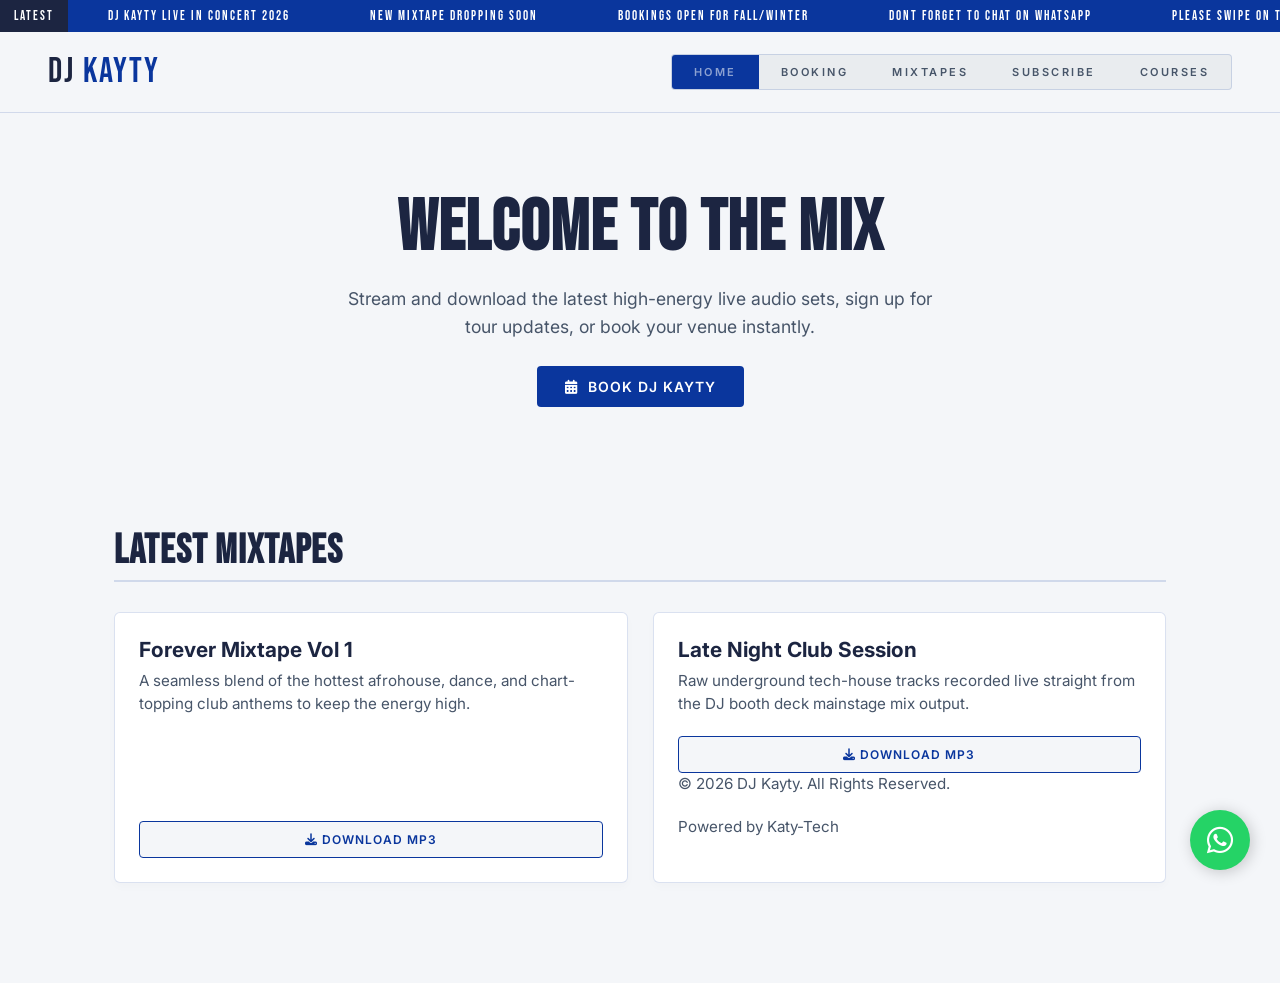
==== index.html @ bd0722b9 "Initial commit: DJ Kayty website with courses, booking, and gallery" ====
<!DOCTYPE html>
<html lang="en">
<head>
    <meta charset="UTF-8">
    <meta name="viewport" content="width=device-width, initial-scale=1.0, maximum-scale=1.0, user-scalable=no">
    <title>DJ Kayty | Home</title>
    <link rel="stylesheet" href="https://cdnjs.cloudflare.com/ajax/libs/font-awesome/6.4.0/css/all.min.css">
    <link href="https://fonts.googleapis.com/css2?family=Bebas+Neue&family=Inter:wght=300;400;500;600&display=swap" rel="stylesheet">
    <script>
        (function(w,d,e,u,f,l,n){w[f]=w[f]||function(){(w[f].q=w[f].q||[])
        .push(arguments);},l=d.createElement(e),l.async=1,l.src=u,
        n=d.getElementsByTagName(e)[0],n.parentNode.insertBefore(l,n);})
        (window,document,'script','https://assets.mailerlite.com/js/universal.js','ml');
        ml('account', '2432227');
    </script>
    <style>
        *, *::before, *::after { box-sizing: border-box; margin: 0; padding: 0; }

        :root {
            --blue: #0A369D;         
            --blue-hover: #001F54;   
            --whatsapp-green: #25D366;
            --whatsapp-hover: #128C7E;
            --bg: #F4F6F9;           
            --bg-card: #ffffff;      
            --text-dark: #1C2541;    
            --text-muted: #475569;   
            --border: rgba(10, 54, 157, 0.15);
        }

        html { scroll-behavior: smooth; }

        body {
            background: var(--bg);
            color: var(--text-dark);
            font-family: 'Inter', sans-serif;
            min-height: 100vh;
            overflow-x: hidden;
        }

        .fade-in { animation: fadein 0.9s ease both; }
        @keyframes fadein {
            from { opacity: 0; transform: translateY(18px); }
            to { opacity: 1; transform: none; }
        }

        /* TICKER */
        .ticker-wrap {
            background: var(--blue);
            overflow: hidden;
            height: 32px;
            display: flex;
            align-items: center;
            position: relative;
            z-index: 10;
        }
        .ticker-label {
            background: var(--text-dark);
            color: #ffffff;
            font-family: 'Bebas Neue', sans-serif;
            font-size: 13px;
            letter-spacing: 2px;
            padding: 0 14px;
            height: 100%;
            display: flex;
            align-items: center;
            flex-shrink: 0;
        }
        .ticker-track {
            display: flex;
            white-space: nowrap;
            animation: ticker 22s linear infinite;
        }
        .ticker-track span {
            font-family: 'Bebas Neue', sans-serif;
            font-size: 13px;
            letter-spacing: 2px;
            color: #ffffff;
            padding: 0 40px;
        }
        @keyframes ticker {
            0% { transform: translateX(0); }
            100% { transform: translateX(-50%); }
        }

        /* NAV */
        nav {
            position: relative;
            z-index: 10;
            display: flex;
            align-items: center;
            justify-content: space-between;
            padding: 22px 48px;
            border-bottom: 1px solid var(--border);
            background: rgba(244, 246, 249, 0.95);
            backdrop-filter: blur(10px);
        }
        .nav-logo {
            font-family: 'Bebas Neue', sans-serif;
            font-size: 2.2rem;
            line-height: 1;
            letter-spacing: 2px;
            text-decoration: none;
        }
        .nav-logo .dj { color: var(--text-dark); }
        .nav-logo .kayty { color: var(--blue); }
        nav ul {
            list-style: none;
            display: flex;
            gap: 0;
            border: 1px solid var(--border);
            border-radius: 4px;
            overflow: hidden;
            background: #E9ECEF;
        }
        nav ul li a {
            color: var(--text-muted);
            text-decoration: none;
            font-size: 11px;
            font-weight: 600;
            letter-spacing: 2.5px;
            text-transform: uppercase;
            padding: 10px 22px;
            display: block;
            transition: all 0.2s ease;
        }
        nav ul li a:hover {
            color: #ffffff;
            background: var(--blue);
        }

        /* HERO SECTION */
        .hero {
            padding: 80px 24px;
            text-align: center;
        }
        .hero h1 {
            font-family: 'Bebas Neue', sans-serif;
            font-size: 4.5rem;
            color: var(--text-dark);
            letter-spacing: 1px;
            line-height: 1;
        }
        .hero p {
            color: var(--text-muted);
            max-width: 600px;
            margin: 20px auto;
            font-size: 1.1rem;
            line-height: 1.6;
        }

        /* BUTTONS */
        .btn-container {
            display: flex;
            justify-content: center;
            gap: 15px;
            flex-wrap: wrap;
            margin-top: 25px;
        }
        .btn {
            display: inline-flex;
            align-items: center;
            gap: 10px;
            text-decoration: none;
            padding: 12px 28px;
            font-weight: 600;
            border-radius: 4px;
            font-size: 14px;
            text-transform: uppercase;
            letter-spacing: 1px;
            transition: background 0.2s, transform 0.1s;
        }
        .btn:active { transform: scale(0.98); }
        .btn-blue { background: var(--blue); color: #fff; }
        .btn-blue:hover { background: var(--blue-hover); }

        /* FLOATING WHATSAPP BUTTON (BOTTOM RIGHT) */
        .whatsapp-float {
            position: fixed;
            bottom: 30px;
            right: 30px;
            background-color: var(--whatsapp-green);
            color: #FFF;
            border-radius: 50px;
            text-align: center;
            font-size: 30px;
            box-shadow: 2px 2px 15px rgba(0,0,0,0.2);
            z-index: 100;
            width: 60px;
            height: 60px;
            display: flex;
            align-items: center;
            justify-content: center;
            text-decoration: none;
            transition: all 0.3s ease;
        }
        .whatsapp-float:hover {
            background-color: var(--whatsapp-hover);
            transform: translateY(-5px);
        }

        /* SECTION STYLING */
        .container {
            max-width: 1100px;
            margin: 0 auto;
            padding: 40px 24px;
        }
        .section-title {
            font-family: 'Bebas Neue', sans-serif;
            font-size: 2.5rem;
            letter-spacing: 1px;
            margin-bottom: 30px;
            border-bottom: 2px solid var(--border);
            padding-bottom: 5px;
        }

        /* MIXTAPE GRID */
        .mixtape-grid {
            display: grid;
            grid-template-columns: repeat(auto-fit, minmax(280px, 1fr));
            gap: 25px;
            margin-bottom: 60px;
        }
        .mixtape-card {
            background: var(--bg-card);
            border: 1px solid var(--border);
            border-radius: 6px;
            padding: 24px;
            box-shadow: 0 4px 10px rgba(0,0,0,0.02);
            display: flex;
            flex-direction: column;
            justify-content: space-between;
        }
        .mixtape-card h3 {
            font-size: 1.3rem;
            margin-bottom: 8px;
            color: var(--text-dark);
        }
        .mixtape-card p {
            color: var(--text-muted);
            font-size: 0.95rem;
            margin-bottom: 20px;
            line-height: 1.5;
        }
        .download-btn {
            background: var(--bg);
            color: var(--blue);
            border: 1px solid var(--blue);
            text-align: center;
            padding: 10px;
            border-radius: 4px;
            font-weight: 600;
            text-decoration: none;
            text-transform: uppercase;
            font-size: 12px;
            letter-spacing: 1px;
            transition: all 0.2s;
            display: block;
        }
        .download-btn:hover {
            background: var(--blue);
            color: #fff;
        }

        /* NEWSLETTER FORM */
        .subscribe-box {
            background: var(--bg-card);
            border: 1px solid var(--border);
            border-radius: 6px;
            padding: 40px;
            text-align: center;
            box-shadow: 0 4px 10px rgba(0,0,0,0.02);
            max-width: 600px;
            margin: 0 auto 60px auto;
        }
        .subscribe-box h2 {
            font-family: 'Bebas Neue', sans-serif;
            font-size: 2.2rem;
            letter-spacing: 1px;
            margin-bottom: 10px;
        }
        .subscribe-box p {
            color: var(--text-muted);
            font-size: 0.95rem;
            margin-bottom: 25px;
        }
        .sub-form {
            display: flex;
            gap: 10px;
        }
        .sub-input {
            flex: 1;
            padding: 12px;
            border: 1px solid #CBD5E1;
            border-radius: 4px;
            font-size: 14px;
            background: #F8FAFC;
        }
        .sub-input:focus {
            outline: none;
            border-color: var(--blue);
        }
        .sub-btn {
            background: var(--blue);
            color: #ffffff;
            border: none;
            padding: 0 24px;
            font-size: 13px;
            font-weight: 600;
            text-transform: uppercase;
            letter-spacing: 1px;
            border-radius: 4px;
            cursor: pointer;
            transition: background 0.2s;
        }
        .sub-btn:hover {
            background: var(--blue-hover);
        }

        @media (max-width: 600px) {
            .sub-form { flex-direction: column; }
            nav { padding: 15px 20px; flex-direction: column; gap: 15px; }
            .whatsapp-float { bottom: 20px; right: 20px; width: 50px; height: 50px; font-size: 24px; }
        }
    </style>
</head>
<body>

    <a href="https://wa.me/0539206719" class="whatsapp-float" target="_blank">
        <i class="fa-brands fa-whatsapp"></i>
    </a>

    <div class="ticker-wrap">
        <div class="ticker-label">LATEST</div>
        <div class="ticker-track">
            <span>DJ KAYTY LIVE IN CONCERT 2026</span>
            <span>NEW MIXTAPE DROPPING SOON</span>
            <span>BOOKINGS OPEN FOR FALL/WINTER</span>
            <span>DONT FORGET TO CHAT ON WHATSAPP</span>
            <span>PLEASE SWIPE ON THE SCREEN TO GET THE COURCES PAGE</span> 
        </div>
    </div>

    <nav>
        <a href="#home" class="nav-logo">
            <span class="dj">DJ</span> <span class="kayty">KAYTY</span>
        </a>
        <ul>
            <li><a href="#home" style="color: #ffffff88; background: var(--blue);">Home</a></li>
            <li><a href="booking.html">Booking</a></li>
            <li><a href="#mixtapes">Mixtapes</a></li>
            <li><a href="subscribe.html">Subscribe</a></li>
            <li><a href="courses.html">Courses</a></li>
        </ul>
    </nav>

    <header id="home" class="hero fade-in">
        <h1>WELCOME TO THE MIX</h1>
        <p>Stream and download the latest high-energy live audio sets, sign up for tour updates, or book your venue instantly.</p>
        <div class="btn-container">
            <a href="booking.html" class="btn btn-blue"><i class="fa-solid fa-calendar-days"></i> Book DJ Kayty</a>
        </div>
    </header>

    <div class="container fade-in">
        
        <section id="mixtapes">
            <h2 class="section-title">Latest Mixtapes</h2>
            <div class="mixtape-grid">
                
                <div class="mixtape-card">
                    <div>
                        <h3>Forever Mixtape Vol 1</h3>
                        <p>A seamless blend of the hottest afrohouse, dance, and chart-topping club anthems to keep the energy high.</p>
                    </div>
                    <a href="#" class="download-btn" download><i class="fa-solid fa-download"></i> Download MP3</a>
                </div>

                <div class="mixtape-card">
                    <div>
                        <h3>Late Night Club Session</h3>
                        <p>Raw underground tech-house tracks recorded live straight from the DJ booth deck mainstage mix output.</p>
                    </div>
                    <a href="#" class="download-btn" download><i class="fa-solid fa-download"></i> Download MP3</a>
                    <footer class="site-footer">
        <p>&copy; 2026 DJ Kayty. All Rights Reserved.</p>
        <p class="powered-by">Powered by <span class="tech-brand">Katy-Tech</span></p>
    </footer>

</body>
</html>
                </body>
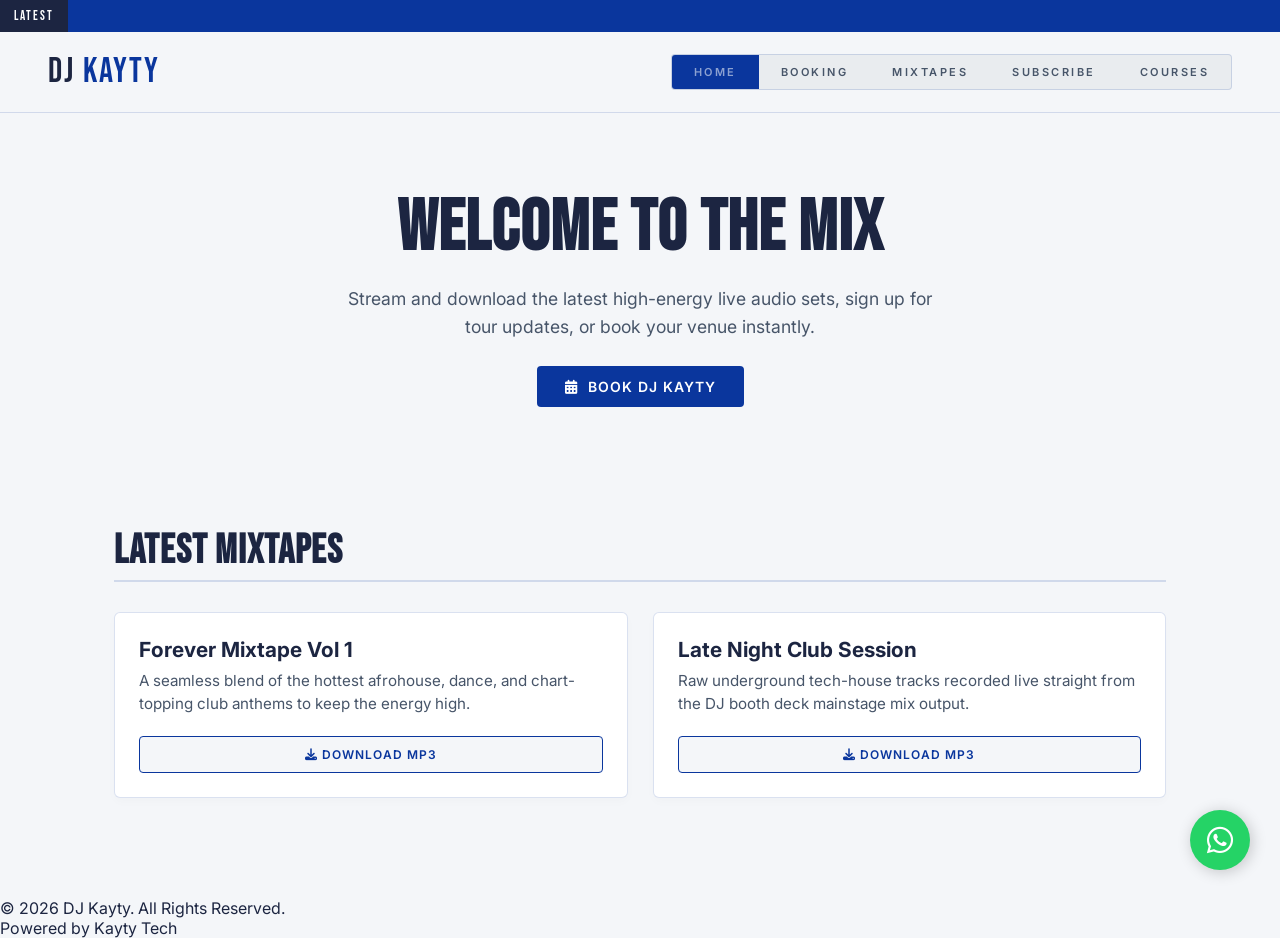
==== commit e64716a0: "Update site layout, mobile responsiveness, footer content, and announcement ticker containment" ====
--- a/index.html
+++ b/index.html
@@ -1,34 +1,48 @@
 <!DOCTYPE html>
 <html lang="en">
+
 <head>
     <meta charset="UTF-8">
     <meta name="viewport" content="width=device-width, initial-scale=1.0, maximum-scale=1.0, user-scalable=no">
     <title>DJ Kayty | Home</title>
     <link rel="stylesheet" href="https://cdnjs.cloudflare.com/ajax/libs/font-awesome/6.4.0/css/all.min.css">
-    <link href="https://fonts.googleapis.com/css2?family=Bebas+Neue&family=Inter:wght=300;400;500;600&display=swap" rel="stylesheet">
+    <link href="https://fonts.googleapis.com/css2?family=Bebas+Neue&family=Inter:wght=300;400;500;600&display=swap"
+        rel="stylesheet">
     <script>
-        (function(w,d,e,u,f,l,n){w[f]=w[f]||function(){(w[f].q=w[f].q||[])
-        .push(arguments);},l=d.createElement(e),l.async=1,l.src=u,
-        n=d.getElementsByTagName(e)[0],n.parentNode.insertBefore(l,n);})
-        (window,document,'script','https://assets.mailerlite.com/js/universal.js','ml');
+        (function (w, d, e, u, f, l, n) {
+            w[f] = w[f] || function () {
+                (w[f].q = w[f].q || [])
+                    .push(arguments);
+            }, l = d.createElement(e), l.async = 1, l.src = u,
+                n = d.getElementsByTagName(e)[0], n.parentNode.insertBefore(l, n);
+        })
+            (window, document, 'script', 'https://assets.mailerlite.com/js/universal.js', 'ml');
         ml('account', '2432227');
     </script>
     <style>
-        *, *::before, *::after { box-sizing: border-box; margin: 0; padding: 0; }
+        *,
+        *::before,
+        *::after {
+            box-sizing: border-box;
+            margin: 0;
+            padding: 0;
+        }
 
         :root {
-            --blue: #0A369D;         
-            --blue-hover: #001F54;   
+            --blue: #0A369D;
+            --blue-hover: #001F54;
             --whatsapp-green: #25D366;
             --whatsapp-hover: #128C7E;
-            --bg: #F4F6F9;           
-            --bg-card: #ffffff;      
-            --text-dark: #1C2541;    
-            --text-muted: #475569;   
+            --bg: #F4F6F9;
+            --bg-card: #ffffff;
+            --text-dark: #1C2541;
+            --text-muted: #475569;
             --border: rgba(10, 54, 157, 0.15);
         }
 
-        html { scroll-behavior: smooth; }
+        html {
+            scroll-behavior: smooth;
+        }
 
         body {
             background: var(--bg);
@@ -38,10 +52,20 @@
             overflow-x: hidden;
         }
 
-        .fade-in { animation: fadein 0.9s ease both; }
+        .fade-in {
+            animation: fadein 0.9s ease both;
+        }
+
         @keyframes fadein {
-            from { opacity: 0; transform: translateY(18px); }
-            to { opacity: 1; transform: none; }
+            from {
+                opacity: 0;
+                transform: translateY(18px);
+            }
+
+            to {
+                opacity: 1;
+                transform: none;
+            }
         }
 
         /* TICKER */
@@ -54,6 +78,7 @@
             position: relative;
             z-index: 10;
         }
+
         .ticker-label {
             background: var(--text-dark);
             color: #ffffff;
@@ -66,11 +91,19 @@
             align-items: center;
             flex-shrink: 0;
         }
+
         .ticker-track {
-            display: flex;
+            display: inline-flex;
+            position: absolute;
+            top: 0;
+            left: 100%;
+            height: 100%;
+            min-width: max-content;
+            align-items: center;
             white-space: nowrap;
-            animation: ticker 22s linear infinite;
-        }
+            animation: ticker 20s linear infinite;
+        }
+
         .ticker-track span {
             font-family: 'Bebas Neue', sans-serif;
             font-size: 13px;
@@ -78,9 +111,15 @@
             color: #ffffff;
             padding: 0 40px;
         }
+
         @keyframes ticker {
-            0% { transform: translateX(0); }
-            100% { transform: translateX(-50%); }
+            0% {
+                transform: translateX(0);
+            }
+
+            100% {
+                transform: translateX(-100%);
+            }
         }
 
         /* NAV */
@@ -95,6 +134,7 @@
             background: rgba(244, 246, 249, 0.95);
             backdrop-filter: blur(10px);
         }
+
         .nav-logo {
             font-family: 'Bebas Neue', sans-serif;
             font-size: 2.2rem;
@@ -102,8 +142,15 @@
             letter-spacing: 2px;
             text-decoration: none;
         }
-        .nav-logo .dj { color: var(--text-dark); }
-        .nav-logo .kayty { color: var(--blue); }
+
+        .nav-logo .dj {
+            color: var(--text-dark);
+        }
+
+        .nav-logo .kayty {
+            color: var(--blue);
+        }
+
         nav ul {
             list-style: none;
             display: flex;
@@ -113,6 +160,7 @@
             overflow: hidden;
             background: #E9ECEF;
         }
+
         nav ul li a {
             color: var(--text-muted);
             text-decoration: none;
@@ -124,6 +172,7 @@
             display: block;
             transition: all 0.2s ease;
         }
+
         nav ul li a:hover {
             color: #ffffff;
             background: var(--blue);
@@ -134,6 +183,7 @@
             padding: 80px 24px;
             text-align: center;
         }
+
         .hero h1 {
             font-family: 'Bebas Neue', sans-serif;
             font-size: 4.5rem;
@@ -141,6 +191,7 @@
             letter-spacing: 1px;
             line-height: 1;
         }
+
         .hero p {
             color: var(--text-muted);
             max-width: 600px;
@@ -157,6 +208,7 @@
             flex-wrap: wrap;
             margin-top: 25px;
         }
+
         .btn {
             display: inline-flex;
             align-items: center;
@@ -170,9 +222,19 @@
             letter-spacing: 1px;
             transition: background 0.2s, transform 0.1s;
         }
-        .btn:active { transform: scale(0.98); }
-        .btn-blue { background: var(--blue); color: #fff; }
-        .btn-blue:hover { background: var(--blue-hover); }
+
+        .btn:active {
+            transform: scale(0.98);
+        }
+
+        .btn-blue {
+            background: var(--blue);
+            color: #fff;
+        }
+
+        .btn-blue:hover {
+            background: var(--blue-hover);
+        }
 
         /* FLOATING WHATSAPP BUTTON (BOTTOM RIGHT) */
         .whatsapp-float {
@@ -184,7 +246,7 @@
             border-radius: 50px;
             text-align: center;
             font-size: 30px;
-            box-shadow: 2px 2px 15px rgba(0,0,0,0.2);
+            box-shadow: 2px 2px 15px rgba(0, 0, 0, 0.2);
             z-index: 100;
             width: 60px;
             height: 60px;
@@ -194,6 +256,7 @@
             text-decoration: none;
             transition: all 0.3s ease;
         }
+
         .whatsapp-float:hover {
             background-color: var(--whatsapp-hover);
             transform: translateY(-5px);
@@ -205,6 +268,7 @@
             margin: 0 auto;
             padding: 40px 24px;
         }
+
         .section-title {
             font-family: 'Bebas Neue', sans-serif;
             font-size: 2.5rem;
@@ -221,27 +285,31 @@
             gap: 25px;
             margin-bottom: 60px;
         }
+
         .mixtape-card {
             background: var(--bg-card);
             border: 1px solid var(--border);
             border-radius: 6px;
             padding: 24px;
-            box-shadow: 0 4px 10px rgba(0,0,0,0.02);
+            box-shadow: 0 4px 10px rgba(0, 0, 0, 0.02);
             display: flex;
             flex-direction: column;
             justify-content: space-between;
         }
+
         .mixtape-card h3 {
             font-size: 1.3rem;
             margin-bottom: 8px;
             color: var(--text-dark);
         }
+
         .mixtape-card p {
             color: var(--text-muted);
             font-size: 0.95rem;
             margin-bottom: 20px;
             line-height: 1.5;
         }
+
         .download-btn {
             background: var(--bg);
             color: var(--blue);
@@ -257,6 +325,7 @@
             transition: all 0.2s;
             display: block;
         }
+
         .download-btn:hover {
             background: var(--blue);
             color: #fff;
@@ -269,25 +338,29 @@
             border-radius: 6px;
             padding: 40px;
             text-align: center;
-            box-shadow: 0 4px 10px rgba(0,0,0,0.02);
+            box-shadow: 0 4px 10px rgba(0, 0, 0, 0.02);
             max-width: 600px;
             margin: 0 auto 60px auto;
         }
+
         .subscribe-box h2 {
             font-family: 'Bebas Neue', sans-serif;
             font-size: 2.2rem;
             letter-spacing: 1px;
             margin-bottom: 10px;
         }
+
         .subscribe-box p {
             color: var(--text-muted);
             font-size: 0.95rem;
             margin-bottom: 25px;
         }
+
         .sub-form {
             display: flex;
             gap: 10px;
         }
+
         .sub-input {
             flex: 1;
             padding: 12px;
@@ -296,10 +369,12 @@
             font-size: 14px;
             background: #F8FAFC;
         }
+
         .sub-input:focus {
             outline: none;
             border-color: var(--blue);
         }
+
         .sub-btn {
             background: var(--blue);
             color: #ffffff;
@@ -313,17 +388,33 @@
             cursor: pointer;
             transition: background 0.2s;
         }
+
         .sub-btn:hover {
             background: var(--blue-hover);
         }
 
         @media (max-width: 600px) {
-            .sub-form { flex-direction: column; }
-            nav { padding: 15px 20px; flex-direction: column; gap: 15px; }
-            .whatsapp-float { bottom: 20px; right: 20px; width: 50px; height: 50px; font-size: 24px; }
+            .sub-form {
+                flex-direction: column;
+            }
+
+            nav {
+                padding: 15px 20px;
+                flex-direction: column;
+                gap: 15px;
+            }
+
+            .whatsapp-float {
+                bottom: 20px;
+                right: 20px;
+                width: 50px;
+                height: 50px;
+                font-size: 24px;
+            }
         }
     </style>
 </head>
+
 <body>
 
     <a href="https://wa.me/0539206719" class="whatsapp-float" target="_blank">
@@ -337,7 +428,7 @@
             <span>NEW MIXTAPE DROPPING SOON</span>
             <span>BOOKINGS OPEN FOR FALL/WINTER</span>
             <span>DONT FORGET TO CHAT ON WHATSAPP</span>
-            <span>PLEASE SWIPE ON THE SCREEN TO GET THE COURCES PAGE</span> 
+            <span>PLEASE SWIPE ON THE SCREEN TO GET THE COURCES PAGE</span>
         </div>
     </div>
 
@@ -356,22 +447,24 @@
 
     <header id="home" class="hero fade-in">
         <h1>WELCOME TO THE MIX</h1>
-        <p>Stream and download the latest high-energy live audio sets, sign up for tour updates, or book your venue instantly.</p>
+        <p>Stream and download the latest high-energy live audio sets, sign up for tour updates, or book your venue
+            instantly.</p>
         <div class="btn-container">
             <a href="booking.html" class="btn btn-blue"><i class="fa-solid fa-calendar-days"></i> Book DJ Kayty</a>
         </div>
     </header>
 
     <div class="container fade-in">
-        
+
         <section id="mixtapes">
             <h2 class="section-title">Latest Mixtapes</h2>
             <div class="mixtape-grid">
-                
+
                 <div class="mixtape-card">
                     <div>
                         <h3>Forever Mixtape Vol 1</h3>
-                        <p>A seamless blend of the hottest afrohouse, dance, and chart-topping club anthems to keep the energy high.</p>
+                        <p>A seamless blend of the hottest afrohouse, dance, and chart-topping club anthems to keep the
+                            energy high.</p>
                     </div>
                     <a href="#" class="download-btn" download><i class="fa-solid fa-download"></i> Download MP3</a>
                 </div>
@@ -379,14 +472,18 @@
                 <div class="mixtape-card">
                     <div>
                         <h3>Late Night Club Session</h3>
-                        <p>Raw underground tech-house tracks recorded live straight from the DJ booth deck mainstage mix output.</p>
+                        <p>Raw underground tech-house tracks recorded live straight from the DJ booth deck mainstage mix
+                            output.</p>
                     </div>
                     <a href="#" class="download-btn" download><i class="fa-solid fa-download"></i> Download MP3</a>
-                    <footer class="site-footer">
+                </div>
+            </div>
+        </section>
+    </div>
+    <footer class="site-footer">
         <p>&copy; 2026 DJ Kayty. All Rights Reserved.</p>
-        <p class="powered-by">Powered by <span class="tech-brand">Katy-Tech</span></p>
+        <p class="powered-by">Powered by <span class="tech-brand">Kayty Tech</span></p>
     </footer>
-
 </body>
-</html>
-                </body>+
+</html>
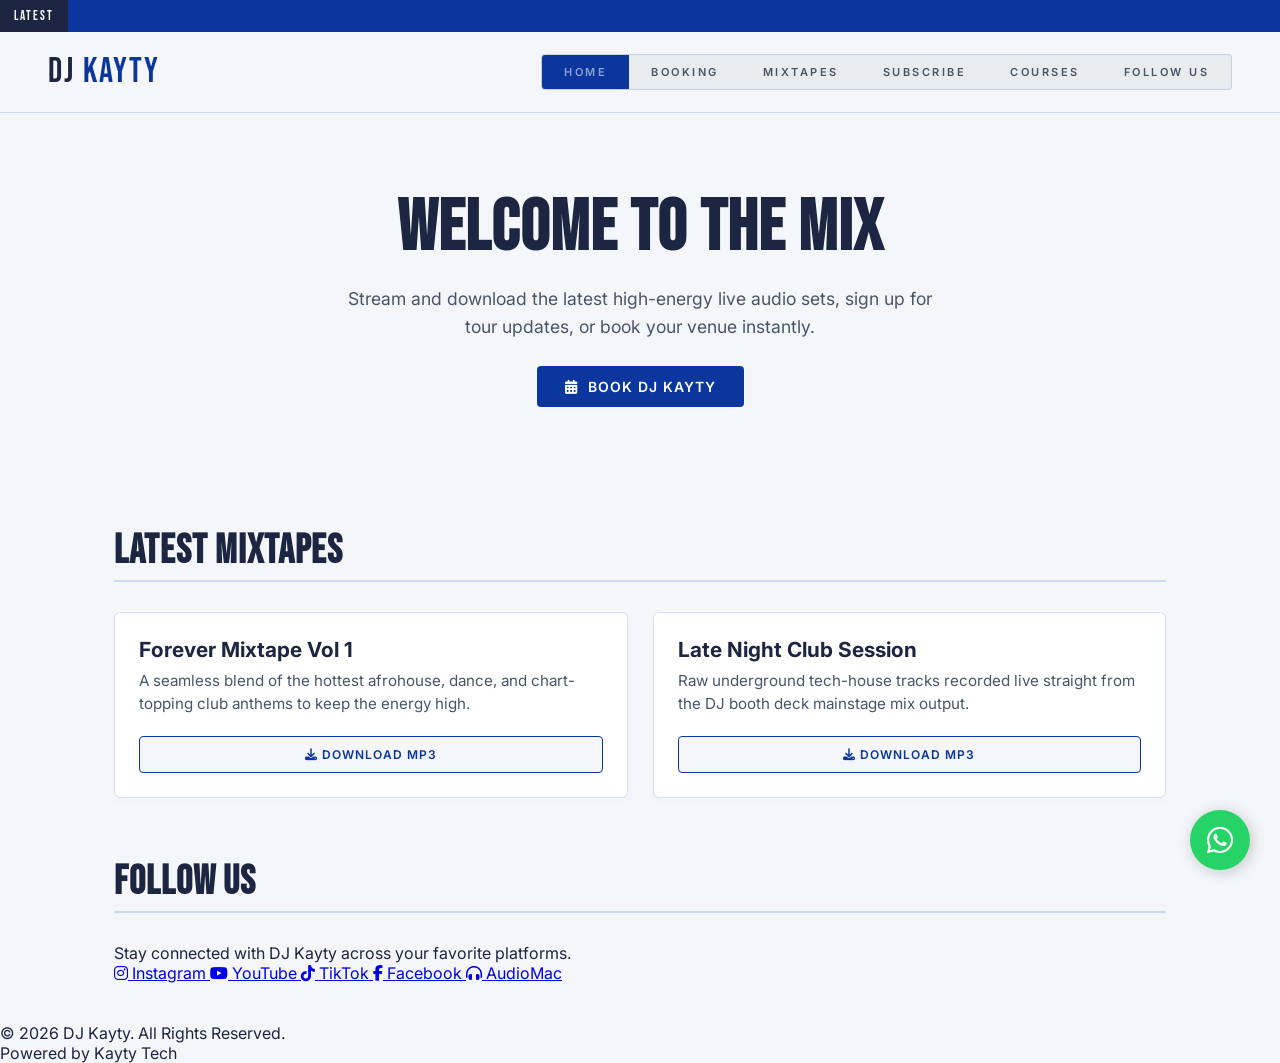
==== commit 18ce70e9: "Add Follow Us social tab with colorful branded platform boxes and footer integration" ====
--- a/index.html
+++ b/index.html
@@ -3,7 +3,7 @@
 
 <head>
     <meta charset="UTF-8">
-    <meta name="viewport" content="width=device-width, initial-scale=1.0, maximum-scale=1.0, user-scalable=no">
+    <meta name="viewport" content="width=device-width, initial-scale=1.0">
     <title>DJ Kayty | Home</title>
     <link rel="stylesheet" href="https://cdnjs.cloudflare.com/ajax/libs/font-awesome/6.4.0/css/all.min.css">
     <link href="https://fonts.googleapis.com/css2?family=Bebas+Neue&family=Inter:wght=300;400;500;600&display=swap"
@@ -442,6 +442,7 @@
             <li><a href="#mixtapes">Mixtapes</a></li>
             <li><a href="subscribe.html">Subscribe</a></li>
             <li><a href="courses.html">Courses</a></li>
+            <li><a href="#follow">Follow Us</a></li>
         </ul>
     </nav>
 
@@ -479,6 +480,33 @@
                 </div>
             </div>
         </section>
+
+        <section id="follow" class="social-section">
+            <h2 class="section-title">Follow Us</h2>
+            <p>Stay connected with DJ Kayty across your favorite platforms.</p>
+            <div class="social-grid">
+                <a href="https://www.instagram.com/" target="_blank" class="social-card instagram">
+                    <i class="fa-brands fa-instagram"></i>
+                    <span>Instagram</span>
+                </a>
+                <a href="https://www.youtube.com/" target="_blank" class="social-card youtube">
+                    <i class="fa-brands fa-youtube"></i>
+                    <span>YouTube</span>
+                </a>
+                <a href="https://www.tiktok.com/" target="_blank" class="social-card tiktok">
+                    <i class="fa-brands fa-tiktok"></i>
+                    <span>TikTok</span>
+                </a>
+                <a href="https://www.facebook.com/" target="_blank" class="social-card facebook">
+                    <i class="fa-brands fa-facebook-f"></i>
+                    <span>Facebook</span>
+                </a>
+                <a href="https://audiomac.com/" target="_blank" class="social-card audiomac">
+                    <i class="fa-solid fa-headphones-simple"></i>
+                    <span>AudioMac</span>
+                </a>
+            </div>
+        </section>
     </div>
     <footer class="site-footer">
         <p>&copy; 2026 DJ Kayty. All Rights Reserved.</p>
